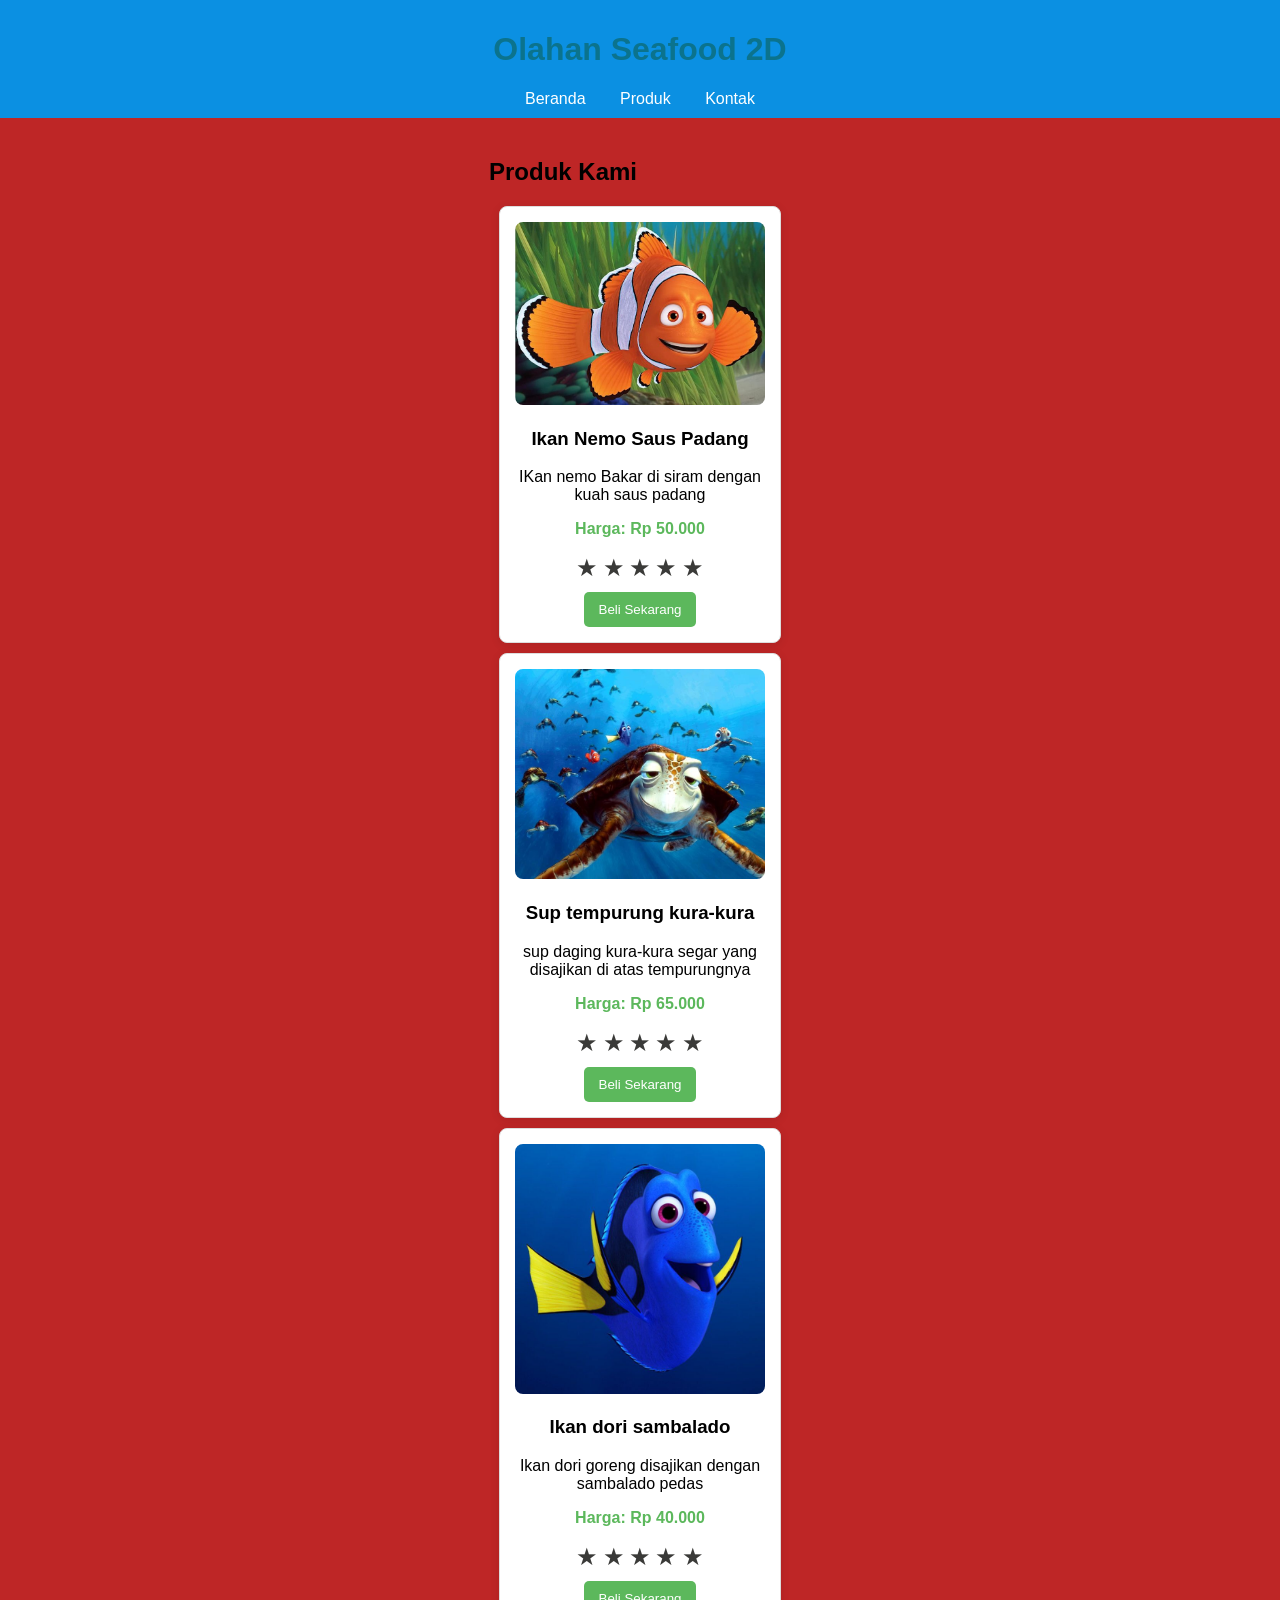
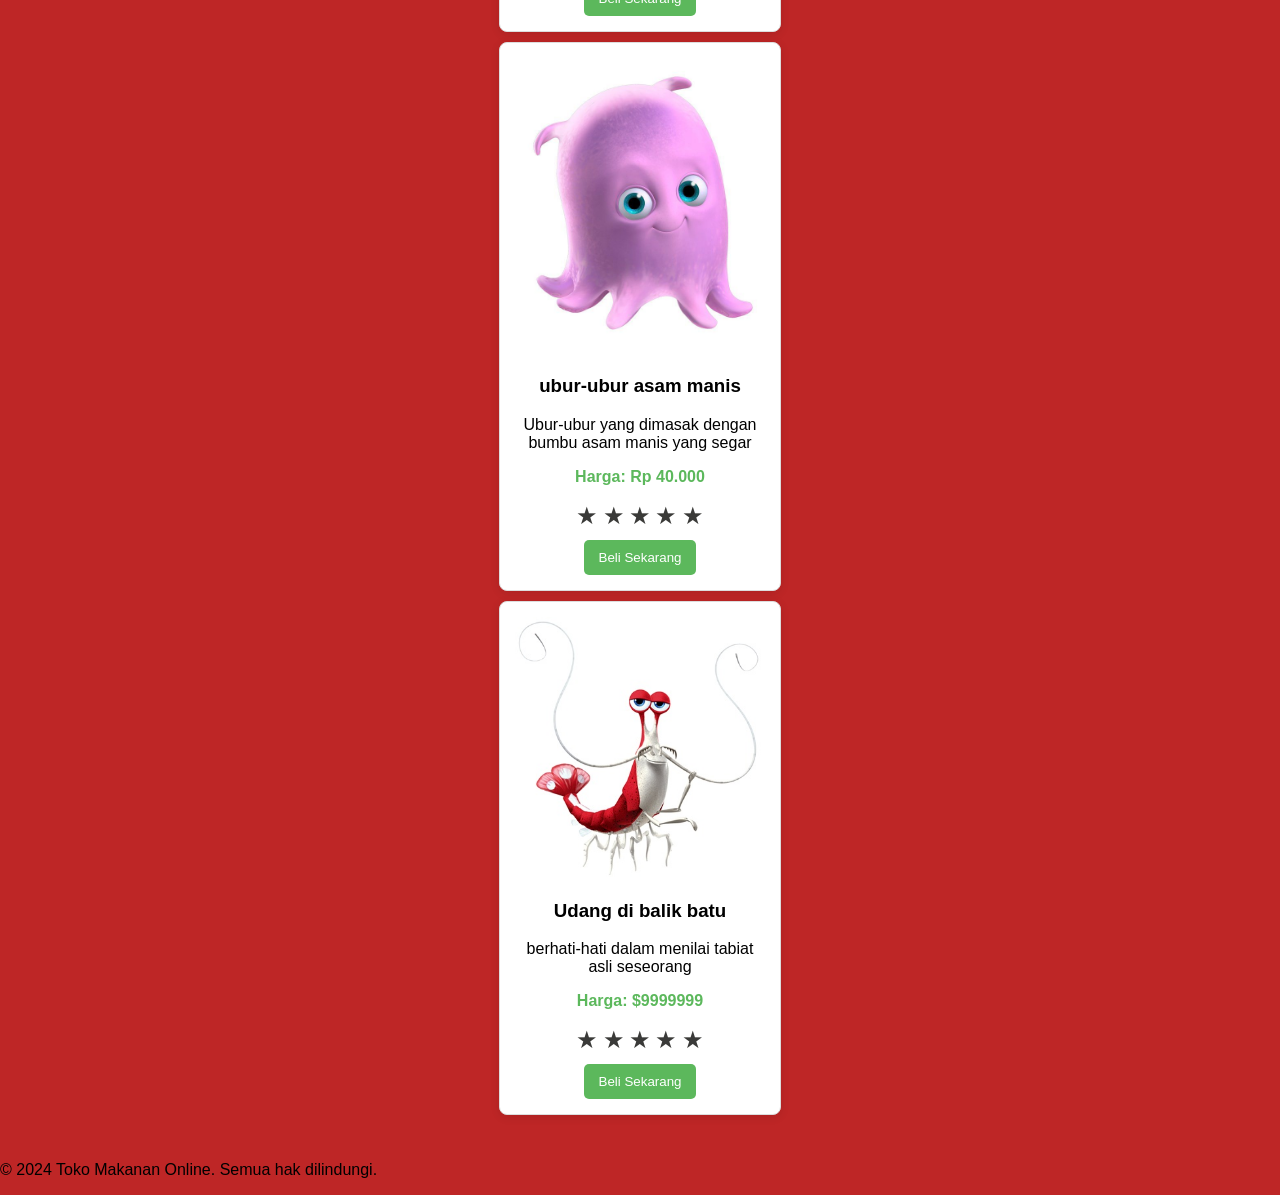
==== index.html @ 064367fb "Update index.html" ====
<!DOCTYPE html>
<html lang="id">
<head>
    <meta charset="UTF-8">
    <meta name="viewport" content="width=device-width, initial-scale=1.0">
    <title>Toko Makanan Online</title>
    <link rel="stylesheet" href="bisnismakanan.css">
</head>
<body>
    <header>
        <h1>Olahan Seafood 2D</h1>
        <nav>
            <a href="#home">Beranda</a>
            <a href="#produk">Produk</a>
            <a href="#kontak">Kontak</a>
        </nav>
    </header>
    <main>
        <section id="produk">
            <h2>Produk Kami</h2>
            <div class="produk-item">
                <img src="Finding Nemo (2003).jpg" alt="Makanan 1">
                <h3>Ikan Nemo Saus Padang</h3>
                <p>IKan nemo Bakar di siram dengan kuah saus padang</p>
                <p class="harga">Harga: Rp 50.000</p>
                <div class="rating" data-rating="0">
                    <span class="star" data-value="1">&#9733;</span>
                    <span class="star" data-value="2">&#9733;</span>
                    <span class="star" data-value="3">&#9733;</span>
                    <span class="star" data-value="4">&#9733;</span>
                    <span class="star" data-value="5">&#9733;</span>
                </div>
                <button class="beli-button">Beli Sekarang</button>
            </div>
            <div class="produk-item">
                <img src="I may have mentioned how much I love Sea Turtles….jpg" alt="Makanan 2">
                <h3>Sup tempurung kura-kura</h3>
                <p>sup daging kura-kura segar yang disajikan di atas tempurungnya</p>
                <p class="harga">Harga: Rp 65.000</p>
                <div class="rating" data-rating="0">
                    <span class="star" data-value="1">&#9733;</span>
                    <span class="star" data-value="2">&#9733;</span>
                    <span class="star" data-value="3">&#9733;</span>
                    <span class="star" data-value="4">&#9733;</span>
                    <span class="star" data-value="5">&#9733;</span>
                </div>
                <button class="beli-button">Beli Sekarang</button>
            </div>
            <div class="produk-item">
                <img src="News_ The Latest Updates on Celebrities, Beauty and Fashion.jpg" alt="Makanan 2">
                <h3>Ikan dori sambalado</h3>
                <p>Ikan dori goreng disajikan dengan sambalado pedas</p>
                <p class="harga">Harga: Rp 40.000</p>
                <div class="rating" data-rating="0">
                    <span class="star" data-value="1">&#9733;</span>
                    <span class="star" data-value="2">&#9733;</span>
                    <span class="star" data-value="3">&#9733;</span>
                    <span class="star" data-value="4">&#9733;</span>
                    <span class="star" data-value="5">&#9733;</span>
                </div>
                <button class="beli-button">Beli Sekarang</button>
            </div>
            <div class="produk-item">
                <img src="Disney _ Official Merchandise at Zazzle.jpg" alt="Makanan 2">
                <h3>ubur-ubur asam manis</h3>
                <p>Ubur-ubur yang dimasak dengan bumbu asam manis yang segar</p>
                <p class="harga">Harga: Rp 40.000</p>
                <div class="rating" data-rating="0">
                    <span class="star" data-value="1">&#9733;</span>
                    <span class="star" data-value="2">&#9733;</span>
                    <span class="star" data-value="3">&#9733;</span>
                    <span class="star" data-value="4">&#9733;</span>
                    <span class="star" data-value="5">&#9733;</span>
                </div>
                <button class="beli-button">Beli Sekarang</button>
            </div>
            <div class="produk-item">
                <img src="_JACQUES ~ Finding Nemo, 2003.jpg" alt="Makanan 2">
                <h3>Udang di balik batu</h3>
                <p>berhati-hati dalam menilai tabiat asli seseorang</p>
                <p class="harga">Harga: $9999999</p>
                <div class="rating" data-rating="0">
                    <span class="star" data-value="1">&#9733;</span>
                    <span class="star" data-value="2">&#9733;</span>
                    <span class="star" data-value="3">&#9733;</span>
                    <span class="star" data-value="4">&#9733;</span>
                    <span class="star" data-value="5">&#9733;</span>
                </div>
                <button class="beli-button">Beli Sekarang</button>
            </div>
        </section>
    </main>
    <footer>
        <p>&copy; 2024 Toko Makanan Online. Semua hak dilindungi.</p>
    </footer>
    <script src="bisnismakanan.js"></script>
</body>
</html>
---- bisnismakanan.css ----
body {
    font-family: Arial, sans-serif;
    margin: 0;
    padding: 0;
    background: #be2626;
}

header {
    background: #0b90e2;
    color: #0b738d;
    padding: 10px 0;
    text-align: center;
}

nav a {
    color: #ffffff;
    margin: 0 15px;
    text-decoration: none;
}

main {
    padding: 20px;
    display: flex;
    flex-wrap: wrap;
    justify-content: center;
}

.produk-item {
    background: #ffffff;
    border: 1px solid #dddddd;
    border-radius: 8px;
    margin: 10px;
    padding: 15px;
    text-align: center;
    width: 250px;
    box-shadow: 0 2px 10px rgba(0, 0, 0, 0.1);
    transition: transform 0.2s, box-shadow 0.2s;
}
.rating {
    margin: 10px 0;
    cursor: pointer;
}

.star {
    font-size: 24px;
    color: #3a3a38; /* Warna bintang tidak terpilih */
}

.star.selected {
    color: #efa021; /* Warna bintang terpilih */
}
.produk-item:hover {
    transform: translateY(-5px);
    box-shadow: 0 4px 20px rgba(0, 0, 0, 0.2);
}

.produk-item img {
    max-width: 100%;
    border-radius: 8px;
}

.harga {
    font-weight: bold;
    color: #5cb85c;
}

.rating {
    margin: 10px 0;
}

.beli-button {
    background-color: #5cb85c;
    color: white;
    border: none;
    padding: 10px 15px;
    cursor: pointer;
    border-radius: 5px;
    transition: background-color 0.3s;
}

.beli-button:hover {
    background-color: #4cae4c;
}
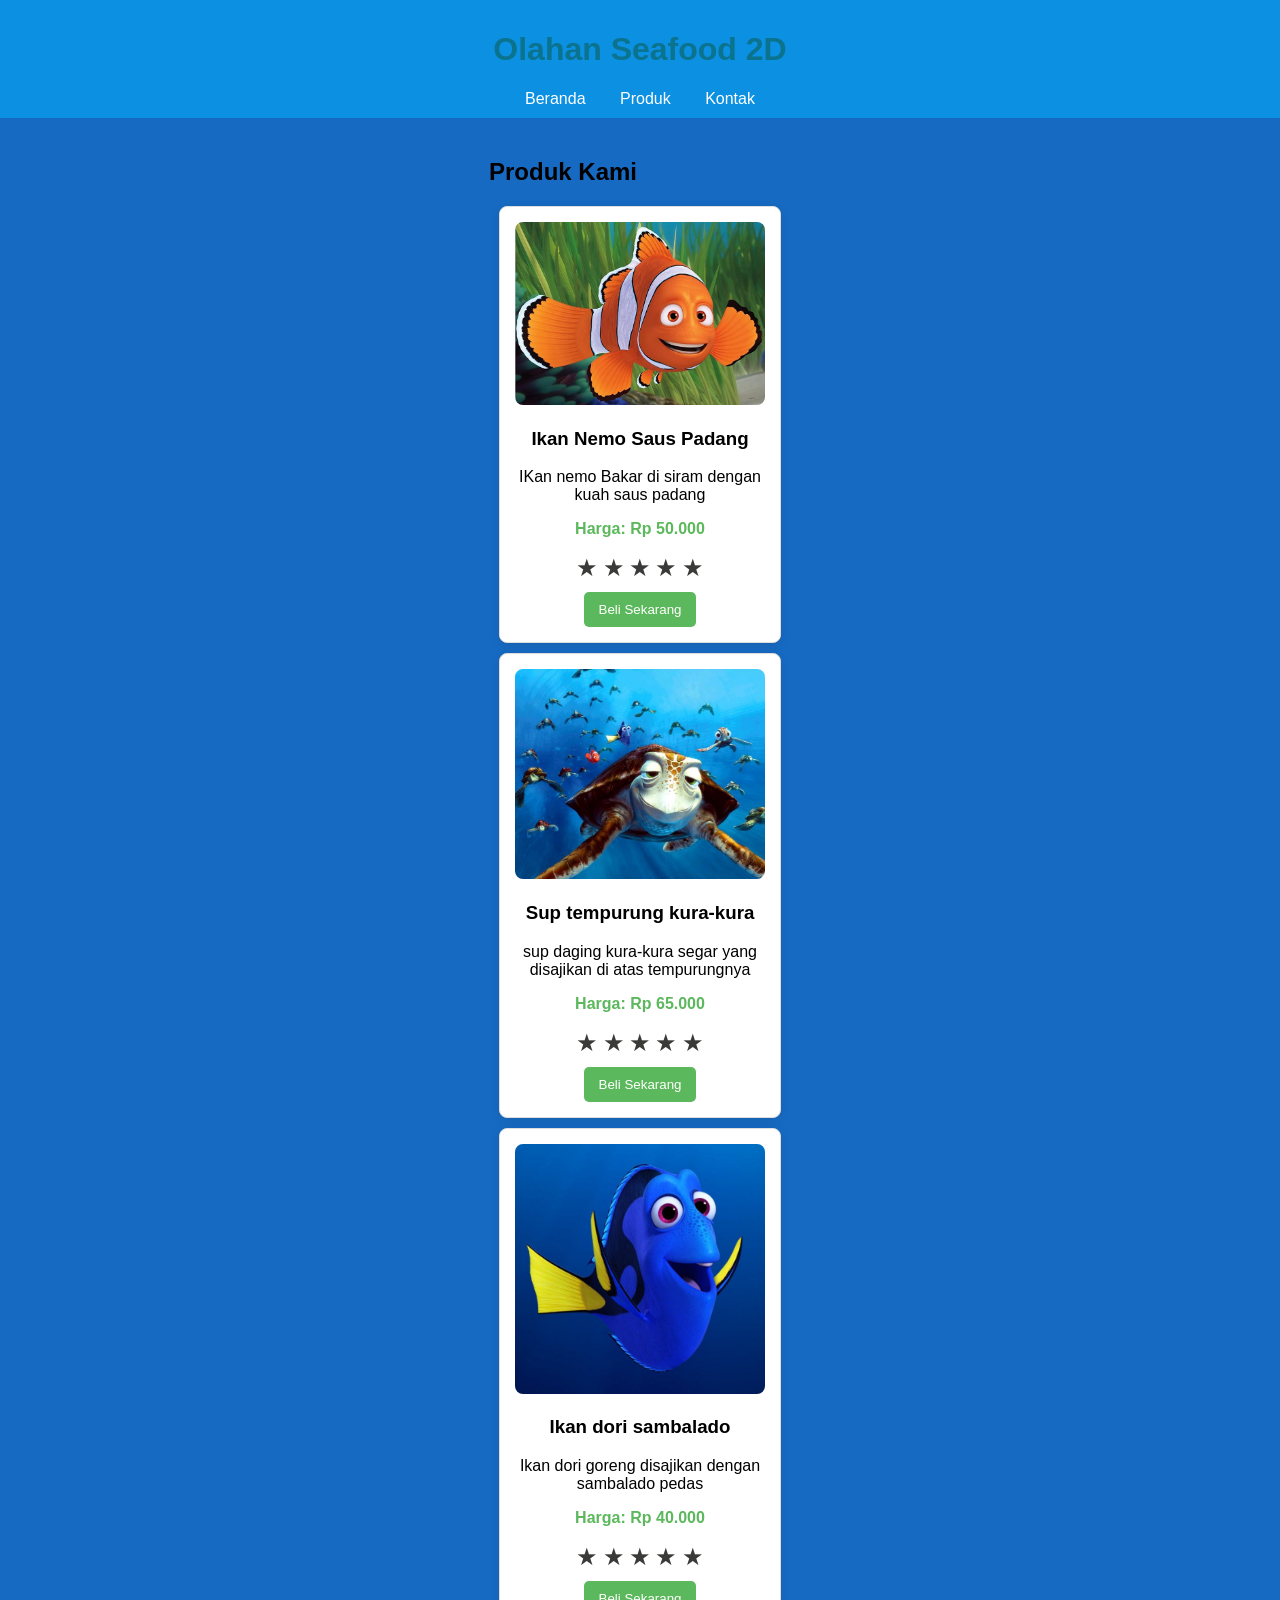
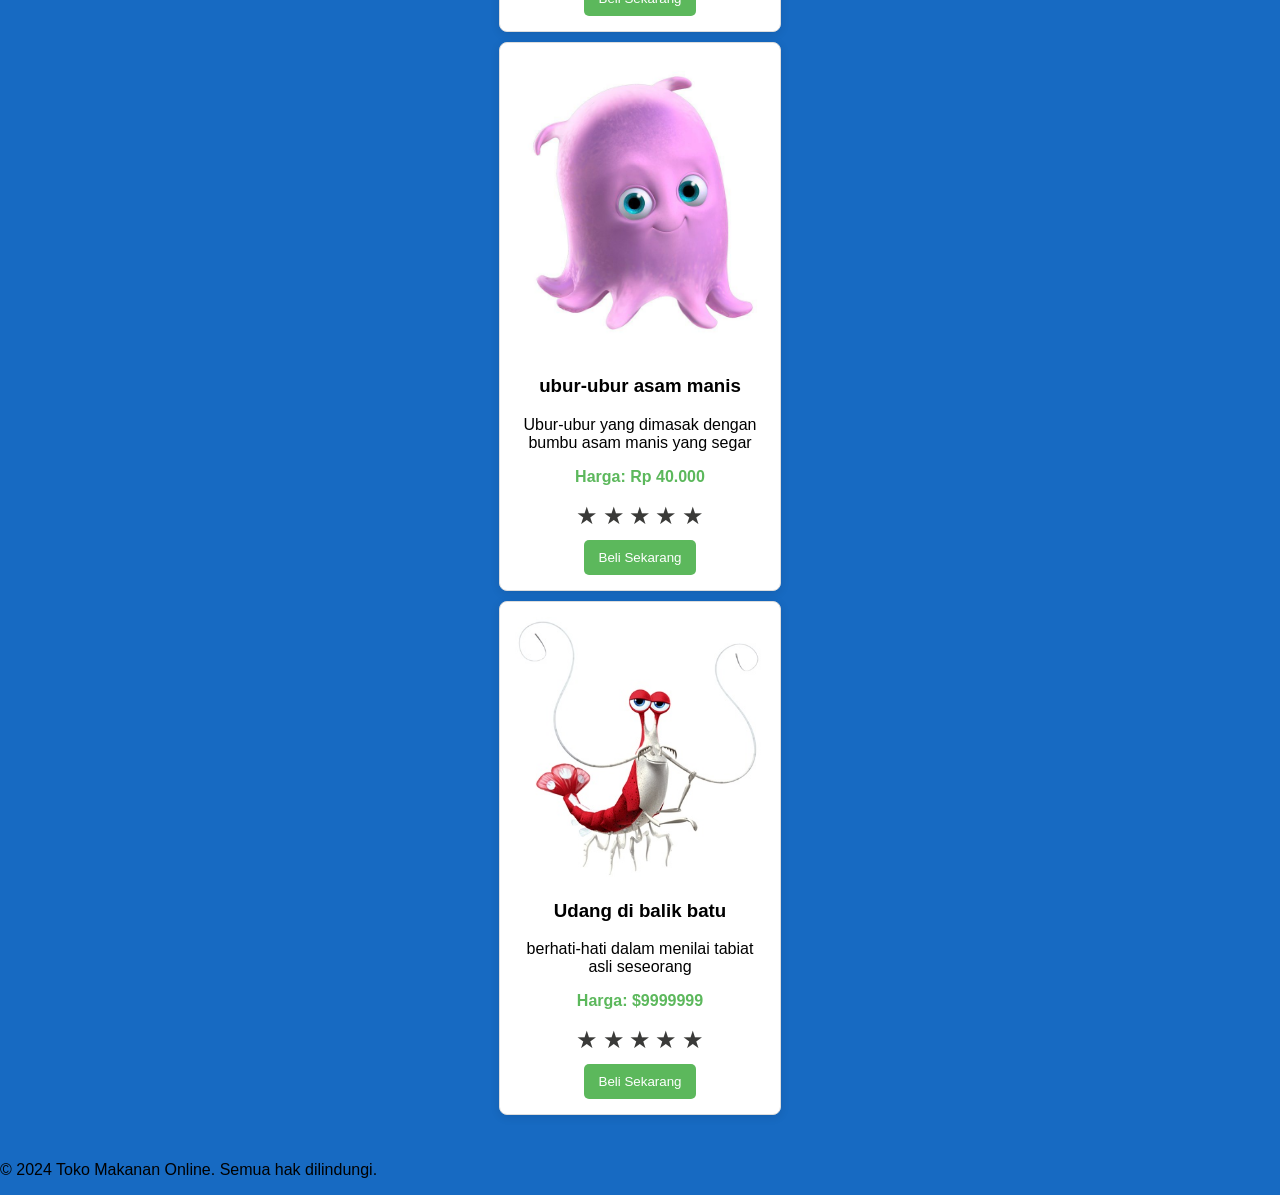
==== commit bccb42ae: "Update index.html" ====
--- a/index.html
+++ b/index.html
@@ -75,7 +75,7 @@
                 <button class="beli-button">Beli Sekarang</button>
             </div>
             <div class="produk-item">
-                <img src="_JACQUES ~ Finding Nemo, 2003.jpg" alt="Makanan 2">
+                <img src="UDANG.jpg" alt="Makanan 2">
                 <h3>Udang di balik batu</h3>
                 <p>berhati-hati dalam menilai tabiat asli seseorang</p>
                 <p class="harga">Harga: $9999999</p>
--- a/bisnismakanan.css
+++ b/bisnismakanan.css
@@ -2,7 +2,7 @@
     font-family: Arial, sans-serif;
     margin: 0;
     padding: 0;
-    background: #be2626;
+    background: #176ac2;
 }
 
 header {
@@ -80,4 +80,4 @@
 
 .beli-button:hover {
     background-color: #4cae4c;
-}+}
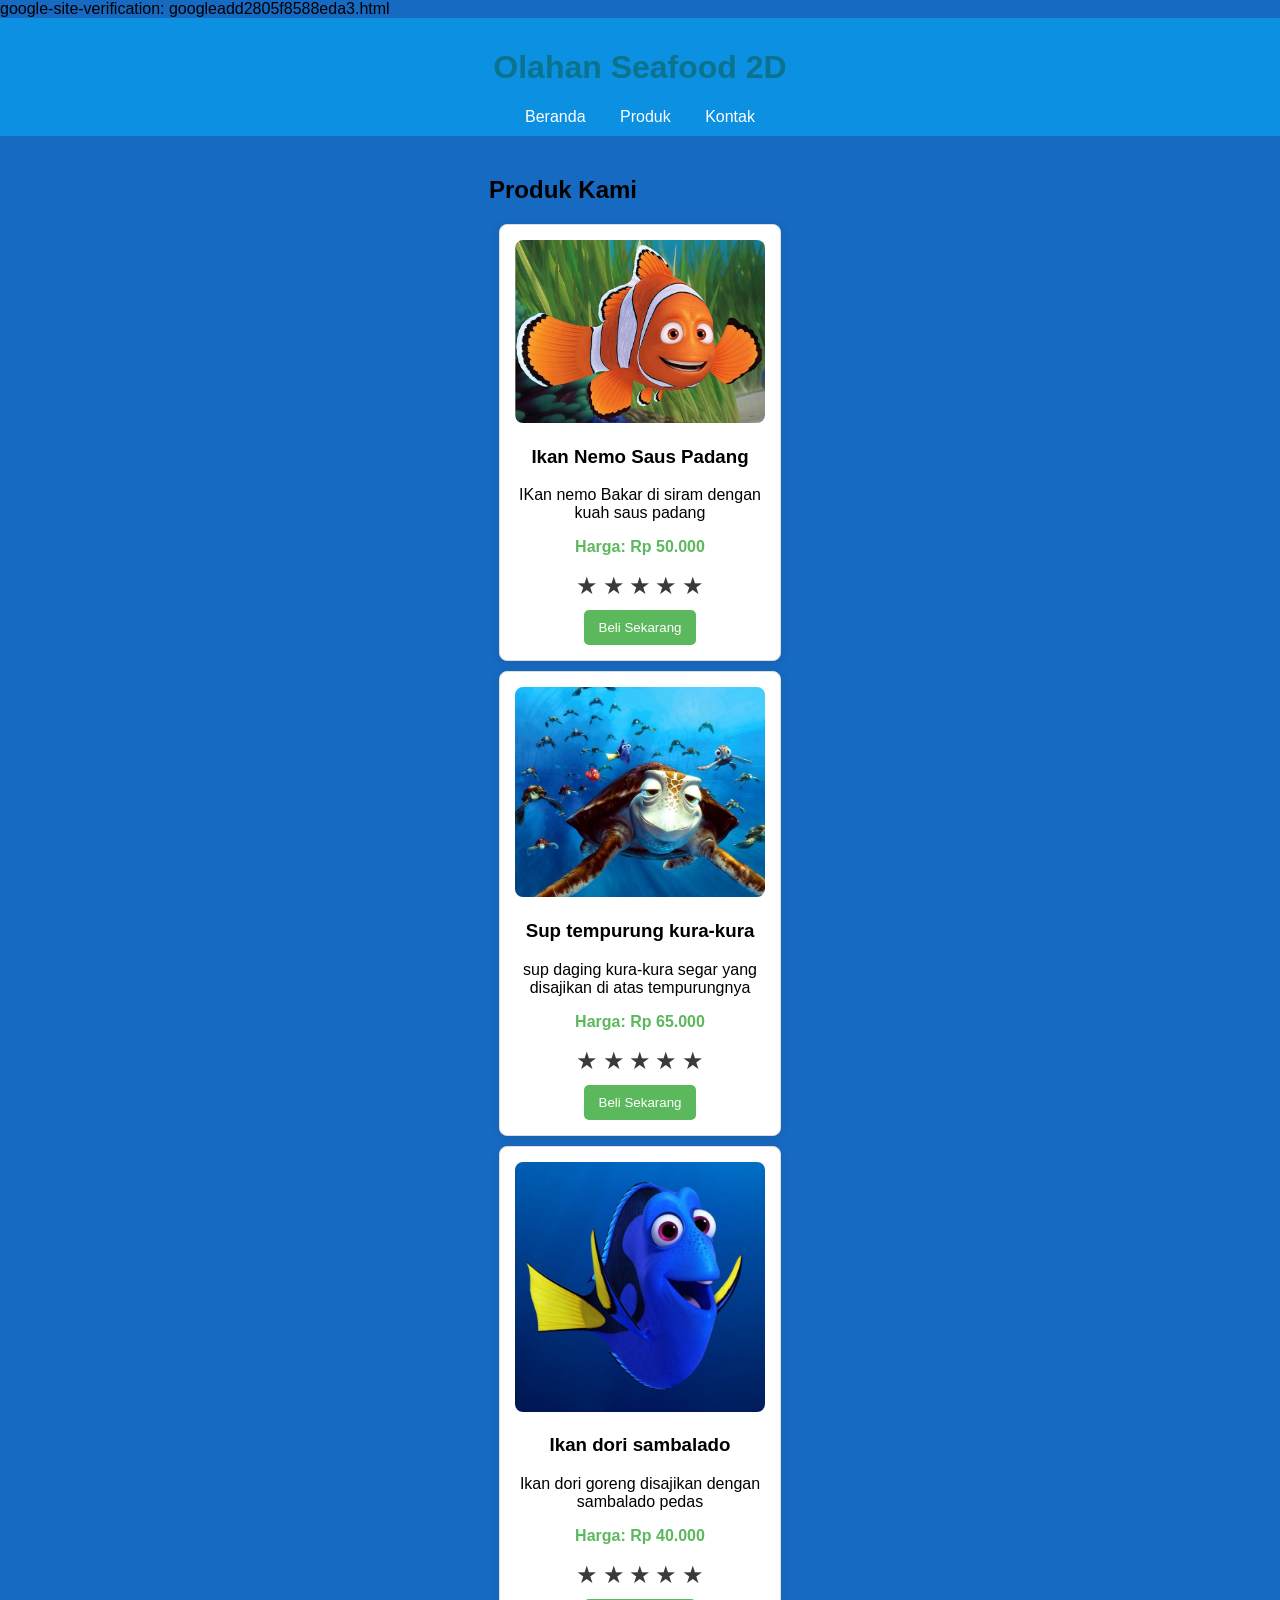
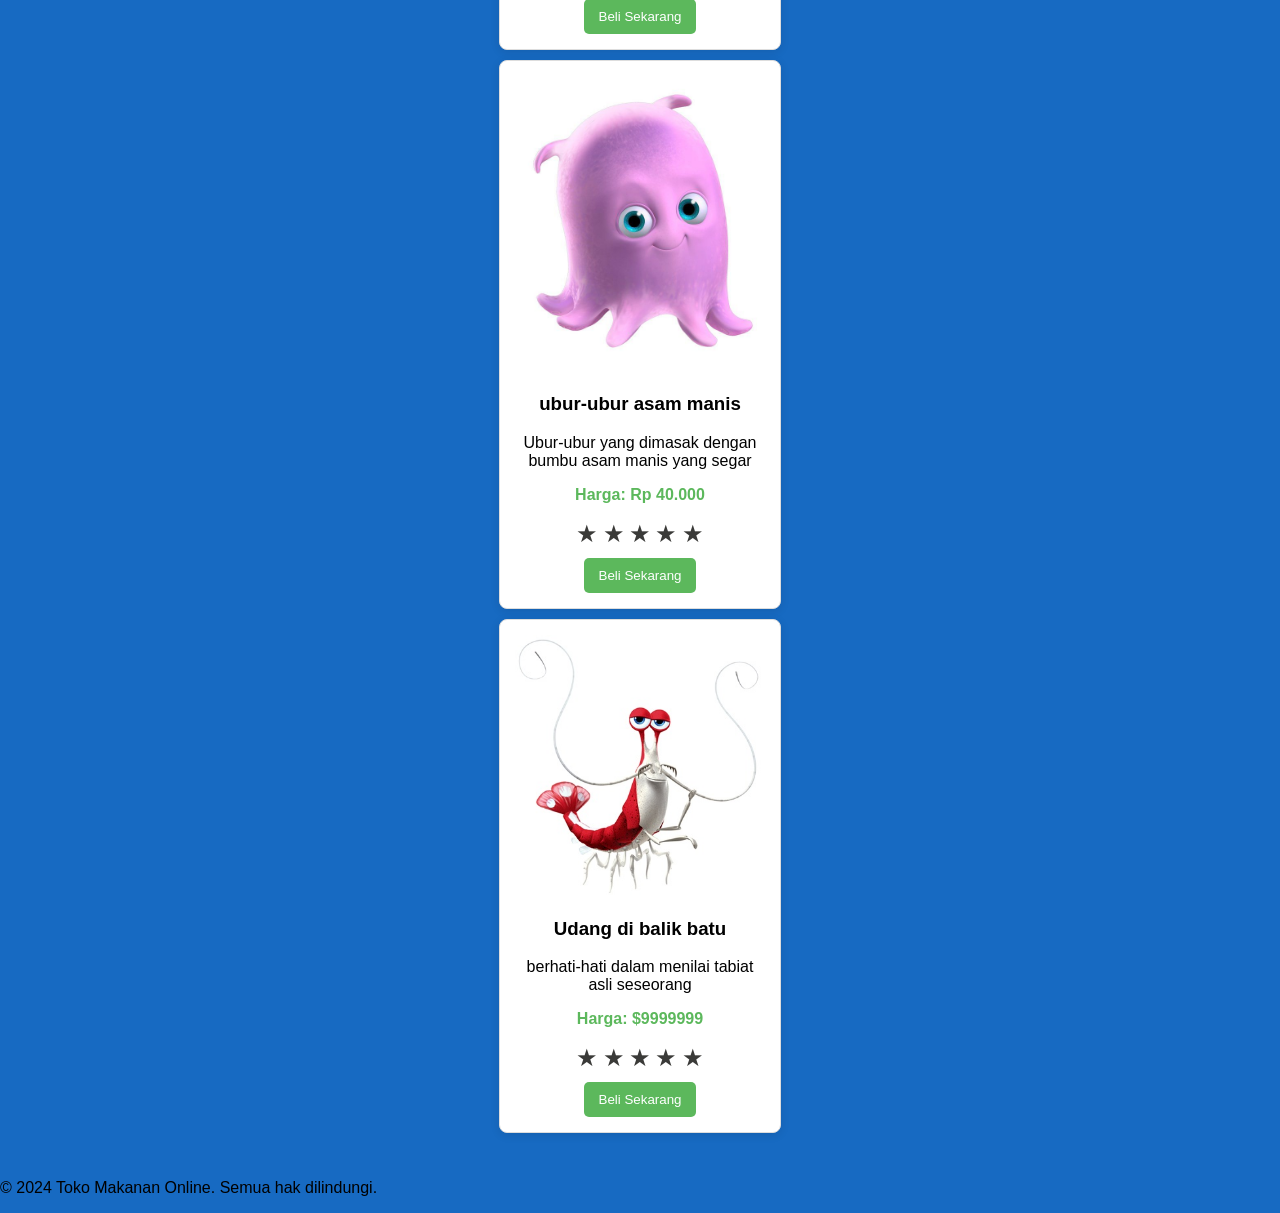
==== commit eca95fb4: "Update index.html" ====
--- a/index.html
+++ b/index.html
@@ -1,6 +1,8 @@
 <!DOCTYPE html>
 <html lang="id">
 <head>
+    google-site-verification: googleadd2805f8588eda3.html
+    <meta name="google-site-verification" content="X5cdlm6unHXRUDlhTnOJjYcAhpQ2EbpPe0FSXNK71VI" />
     <meta charset="UTF-8">
     <meta name="viewport" content="width=device-width, initial-scale=1.0">
     <title>Toko Makanan Online</title>
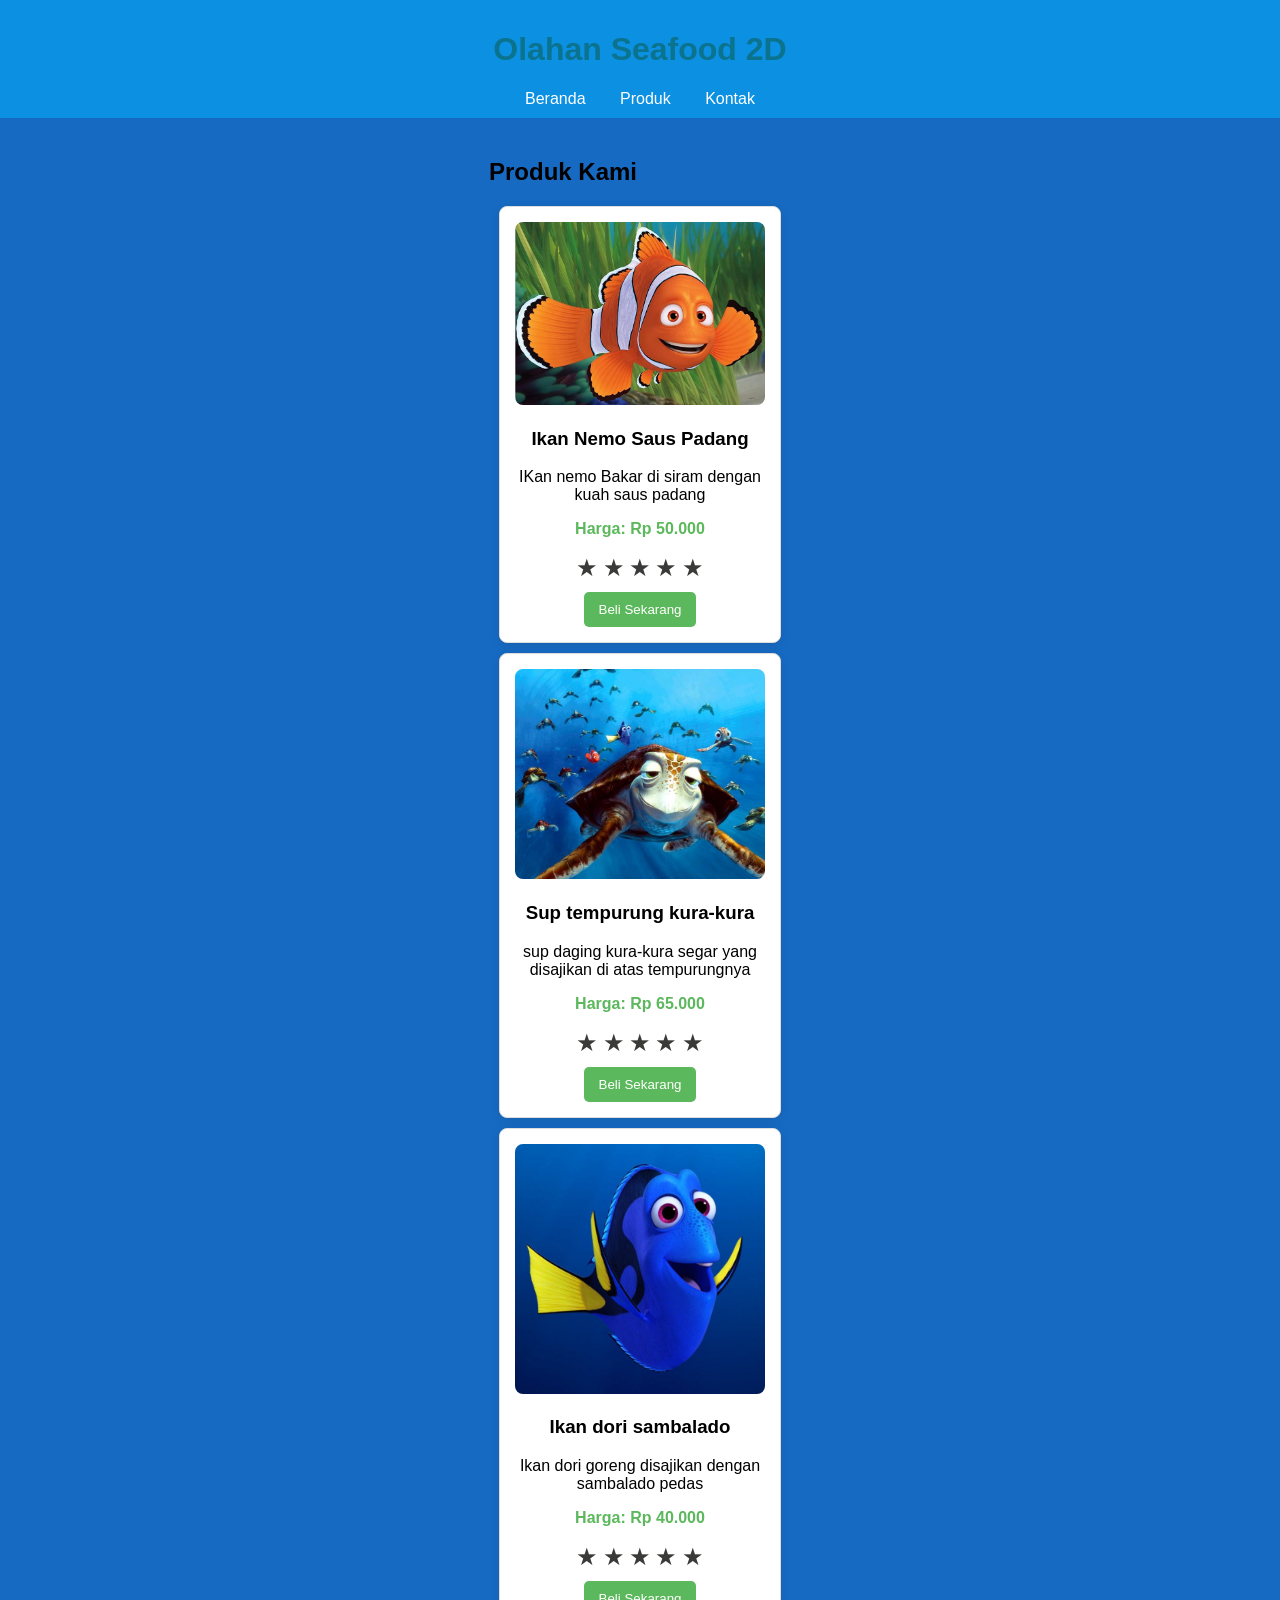
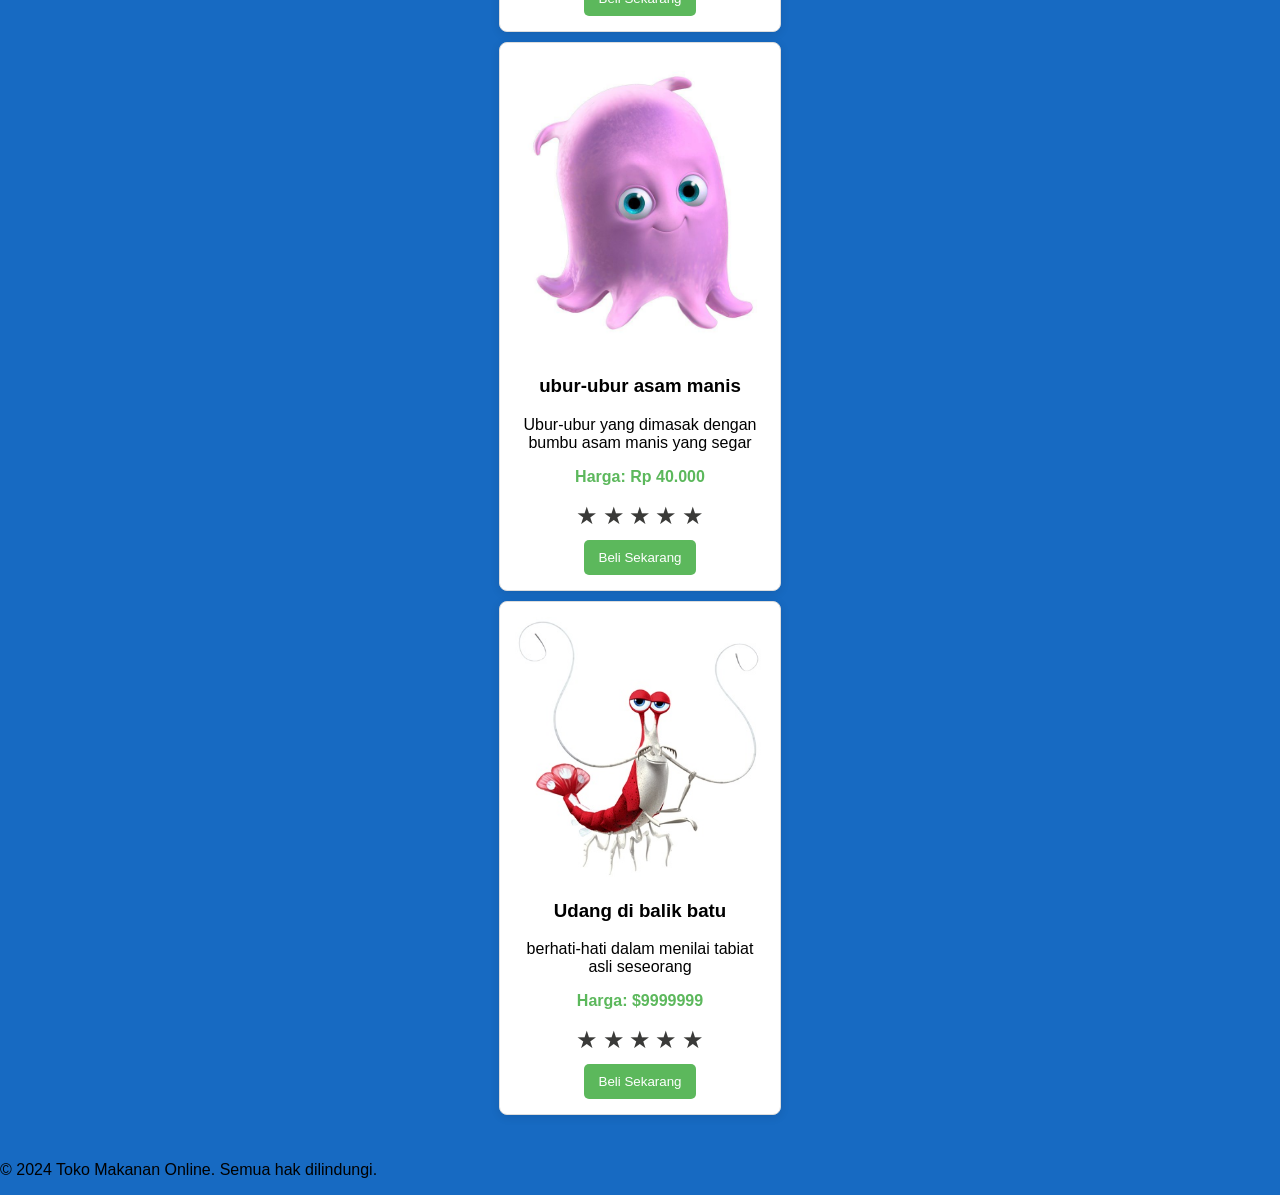
==== commit 41ad2b73: "Update index.html" ====
--- a/index.html
+++ b/index.html
@@ -1,7 +1,6 @@
 <!DOCTYPE html>
 <html lang="id">
 <head>
-    google-site-verification: googleadd2805f8588eda3.html
     <meta name="google-site-verification" content="X5cdlm6unHXRUDlhTnOJjYcAhpQ2EbpPe0FSXNK71VI" />
     <meta charset="UTF-8">
     <meta name="viewport" content="width=device-width, initial-scale=1.0">
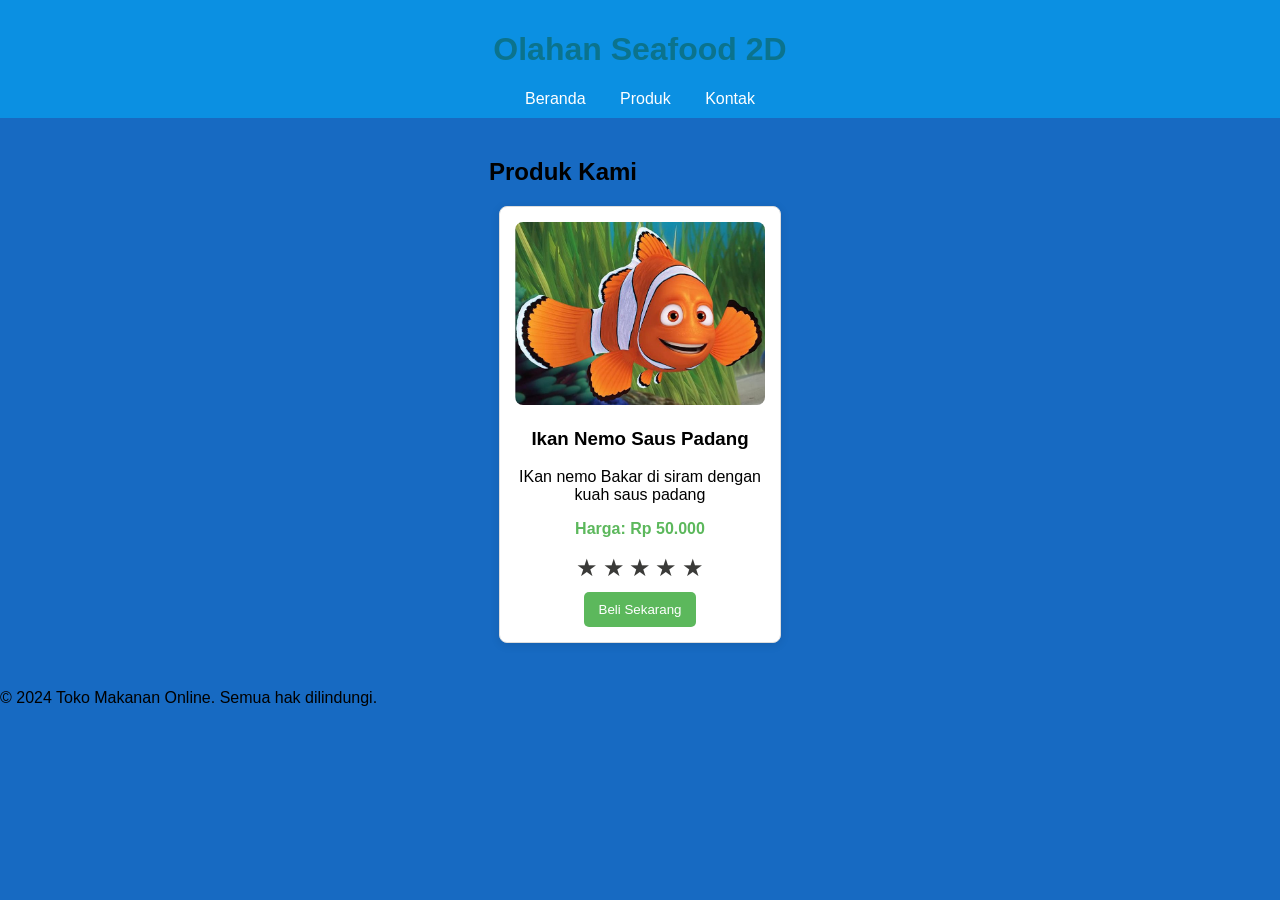
==== commit 7098f90a: "Update index.html" ====
--- a/index.html
+++ b/index.html
@@ -6,6 +6,94 @@
     <meta name="viewport" content="width=device-width, initial-scale=1.0">
     <title>Toko Makanan Online</title>
     <link rel="stylesheet" href="bisnismakanan.css">
+    <script type="application/ld+json">
+    {
+        "@context": "https://schema.org",
+        "@type": "Store",
+        "name": "Toko Makanan Online - Olahan Seafood 2D",
+        "description": "Temukan berbagai menu olahan seafood yang lezat, seperti ikan, udang, dan lainnya.",
+        "url": "https://example.com",
+        "address": {
+            "@type": "PostalAddress",
+            "streetAddress": "Jalan Laut No. 123",
+            "addressLocality": "Jakarta",
+            "postalCode": "12345",
+            "addressCountry": "ID"
+        },
+        "sameAs": [
+            "https://www.facebook.com/toko-makanan-online",
+            "https://www.instagram.com/toko-makanan-online"
+        ],
+        "openingHours": "Mo-Su 09:00-21:00",
+        "contactPoint": {
+            "@type": "ContactPoint",
+            "telephone": "+62-812-3456-7890",
+            "contactType": "customer service"
+        },
+        "offers": [
+            {
+                "@type": "Offer",
+                "itemOffered": {
+                    "@type": "Product",
+                    "name": "Ikan Nemo Saus Padang",
+                    "image": "Finding Nemo (2003).jpg",
+                    "description": "Ikan nemo bakar disiram dengan kuah saus padang.",
+                    "price": "50000",
+                    "priceCurrency": "IDR",
+                    "availability": "https://schema.org/InStock"
+                }
+            },
+            {
+                "@type": "Offer",
+                "itemOffered": {
+                    "@type": "Product",
+                    "name": "Sup Tempurung Kura-Kura",
+                    "image": "I may have mentioned how much I love Sea Turtles….jpg",
+                    "description": "Sup daging kura-kura segar yang disajikan di atas tempurungnya.",
+                    "price": "65000",
+                    "priceCurrency": "IDR",
+                    "availability": "https://schema.org/InStock"
+                }
+            },
+            {
+                "@type": "Offer",
+                "itemOffered": {
+                    "@type": "Product",
+                    "name": "Ikan Dori Sambalado",
+                    "image": "News_ The Latest Updates on Celebrities, Beauty and Fashion.jpg",
+                    "description": "Ikan dori goreng disajikan dengan sambalado pedas.",
+                    "price": "40000",
+                    "priceCurrency": "IDR",
+                    "availability": "https://schema.org/InStock"
+                }
+            },
+            {
+                "@type": "Offer",
+                "itemOffered": {
+                    "@type": "Product",
+                    "name": "Ubur-Ubur Asam Manis",
+                    "image": "Disney _ Official Merchandise at Zazzle.jpg",
+                    "description": "Ubur-ubur yang dimasak dengan bumbu asam manis yang segar.",
+                    "price": "40000",
+                    "priceCurrency": "IDR",
+                    "availability": "https://schema.org/InStock"
+                }
+            },
+            {
+                "@type": "Offer",
+                "itemOffered": {
+                    "@type": "Product",
+                    "name": "Udang di Balik Batu",
+                    "image": "UDANG.jpg",
+                    "description": "Berhati-hati dalam menilai tabiat asli seseorang.",
+                    "price": "9999999",
+                    "priceCurrency": "USD",
+                    "availability": "https://schema.org/InStock"
+                }
+            }
+        ]
+    }
+    </script>
 </head>
 <body>
     <header>
@@ -33,62 +121,7 @@
                 </div>
                 <button class="beli-button">Beli Sekarang</button>
             </div>
-            <div class="produk-item">
-                <img src="I may have mentioned how much I love Sea Turtles….jpg" alt="Makanan 2">
-                <h3>Sup tempurung kura-kura</h3>
-                <p>sup daging kura-kura segar yang disajikan di atas tempurungnya</p>
-                <p class="harga">Harga: Rp 65.000</p>
-                <div class="rating" data-rating="0">
-                    <span class="star" data-value="1">&#9733;</span>
-                    <span class="star" data-value="2">&#9733;</span>
-                    <span class="star" data-value="3">&#9733;</span>
-                    <span class="star" data-value="4">&#9733;</span>
-                    <span class="star" data-value="5">&#9733;</span>
-                </div>
-                <button class="beli-button">Beli Sekarang</button>
-            </div>
-            <div class="produk-item">
-                <img src="News_ The Latest Updates on Celebrities, Beauty and Fashion.jpg" alt="Makanan 2">
-                <h3>Ikan dori sambalado</h3>
-                <p>Ikan dori goreng disajikan dengan sambalado pedas</p>
-                <p class="harga">Harga: Rp 40.000</p>
-                <div class="rating" data-rating="0">
-                    <span class="star" data-value="1">&#9733;</span>
-                    <span class="star" data-value="2">&#9733;</span>
-                    <span class="star" data-value="3">&#9733;</span>
-                    <span class="star" data-value="4">&#9733;</span>
-                    <span class="star" data-value="5">&#9733;</span>
-                </div>
-                <button class="beli-button">Beli Sekarang</button>
-            </div>
-            <div class="produk-item">
-                <img src="Disney _ Official Merchandise at Zazzle.jpg" alt="Makanan 2">
-                <h3>ubur-ubur asam manis</h3>
-                <p>Ubur-ubur yang dimasak dengan bumbu asam manis yang segar</p>
-                <p class="harga">Harga: Rp 40.000</p>
-                <div class="rating" data-rating="0">
-                    <span class="star" data-value="1">&#9733;</span>
-                    <span class="star" data-value="2">&#9733;</span>
-                    <span class="star" data-value="3">&#9733;</span>
-                    <span class="star" data-value="4">&#9733;</span>
-                    <span class="star" data-value="5">&#9733;</span>
-                </div>
-                <button class="beli-button">Beli Sekarang</button>
-            </div>
-            <div class="produk-item">
-                <img src="UDANG.jpg" alt="Makanan 2">
-                <h3>Udang di balik batu</h3>
-                <p>berhati-hati dalam menilai tabiat asli seseorang</p>
-                <p class="harga">Harga: $9999999</p>
-                <div class="rating" data-rating="0">
-                    <span class="star" data-value="1">&#9733;</span>
-                    <span class="star" data-value="2">&#9733;</span>
-                    <span class="star" data-value="3">&#9733;</span>
-                    <span class="star" data-value="4">&#9733;</span>
-                    <span class="star" data-value="5">&#9733;</span>
-                </div>
-                <button class="beli-button">Beli Sekarang</button>
-            </div>
+            <!-- Other products remain unchanged -->
         </section>
     </main>
     <footer>
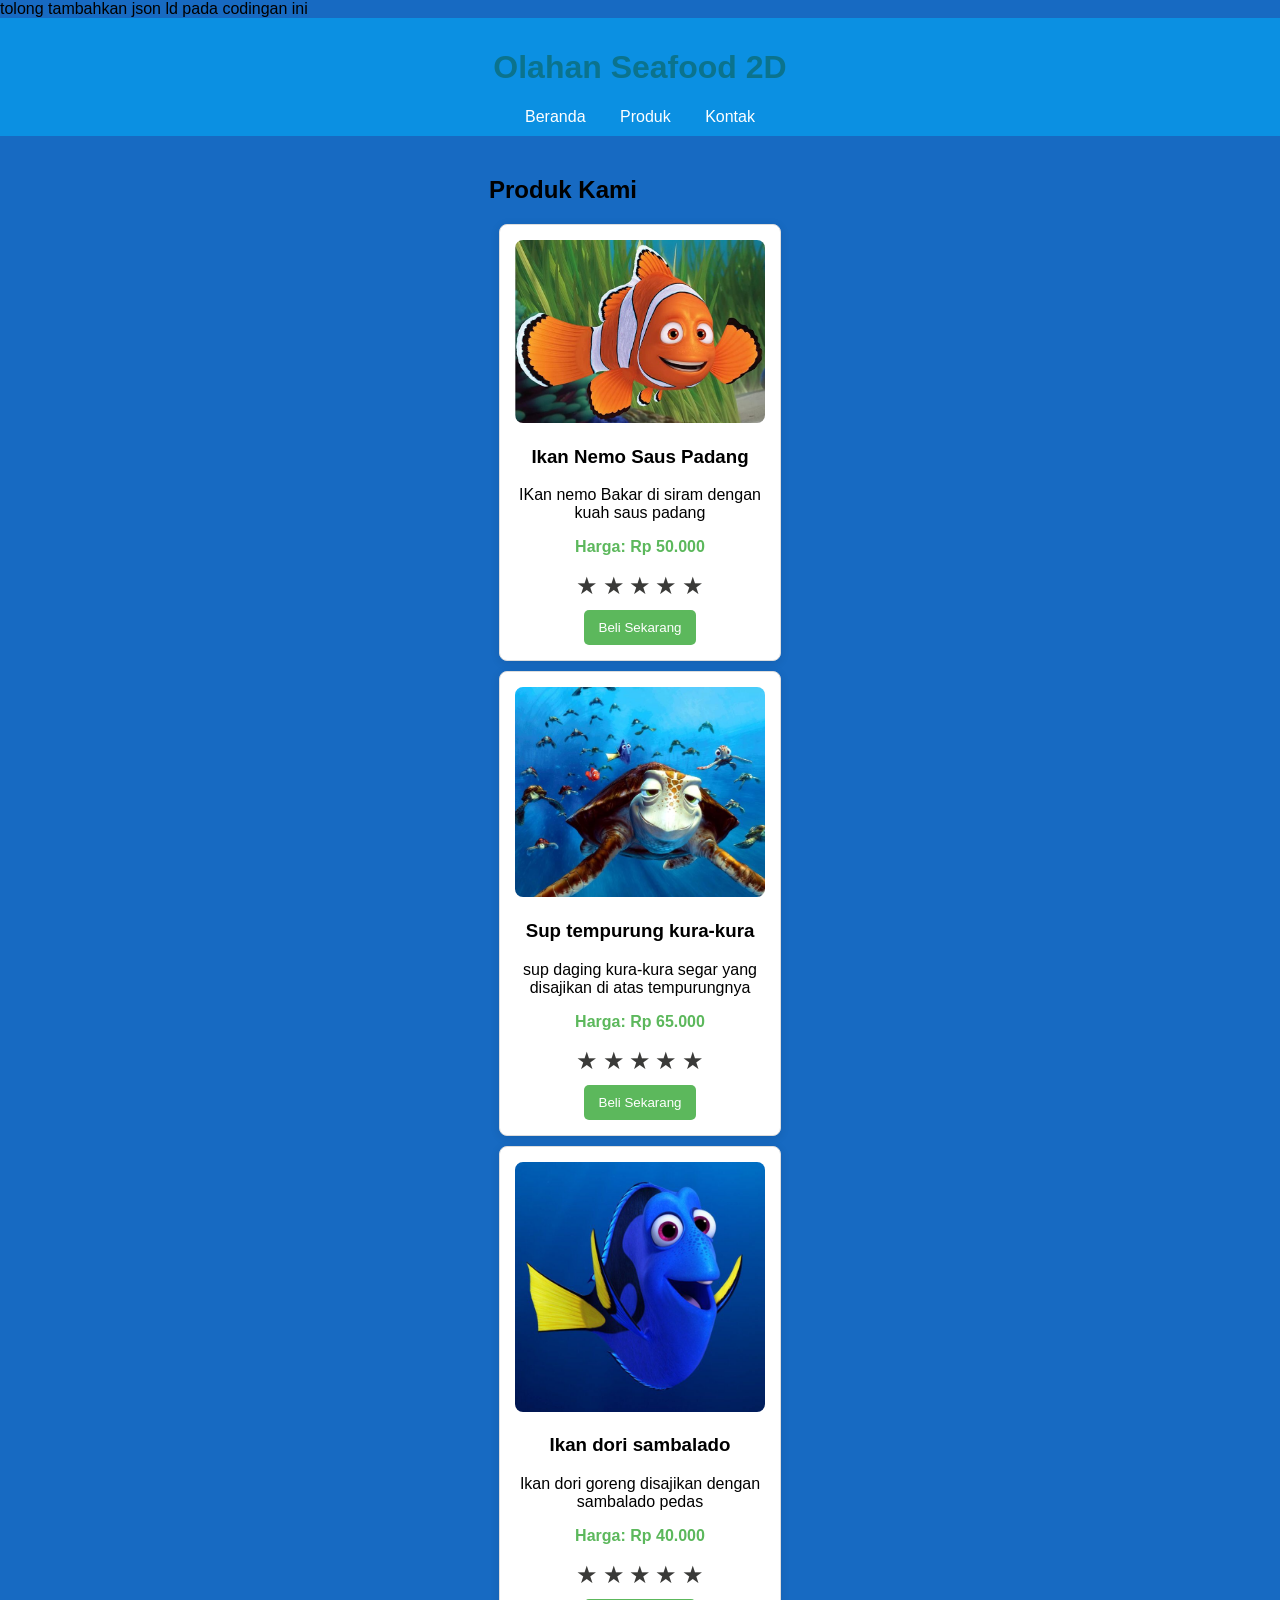
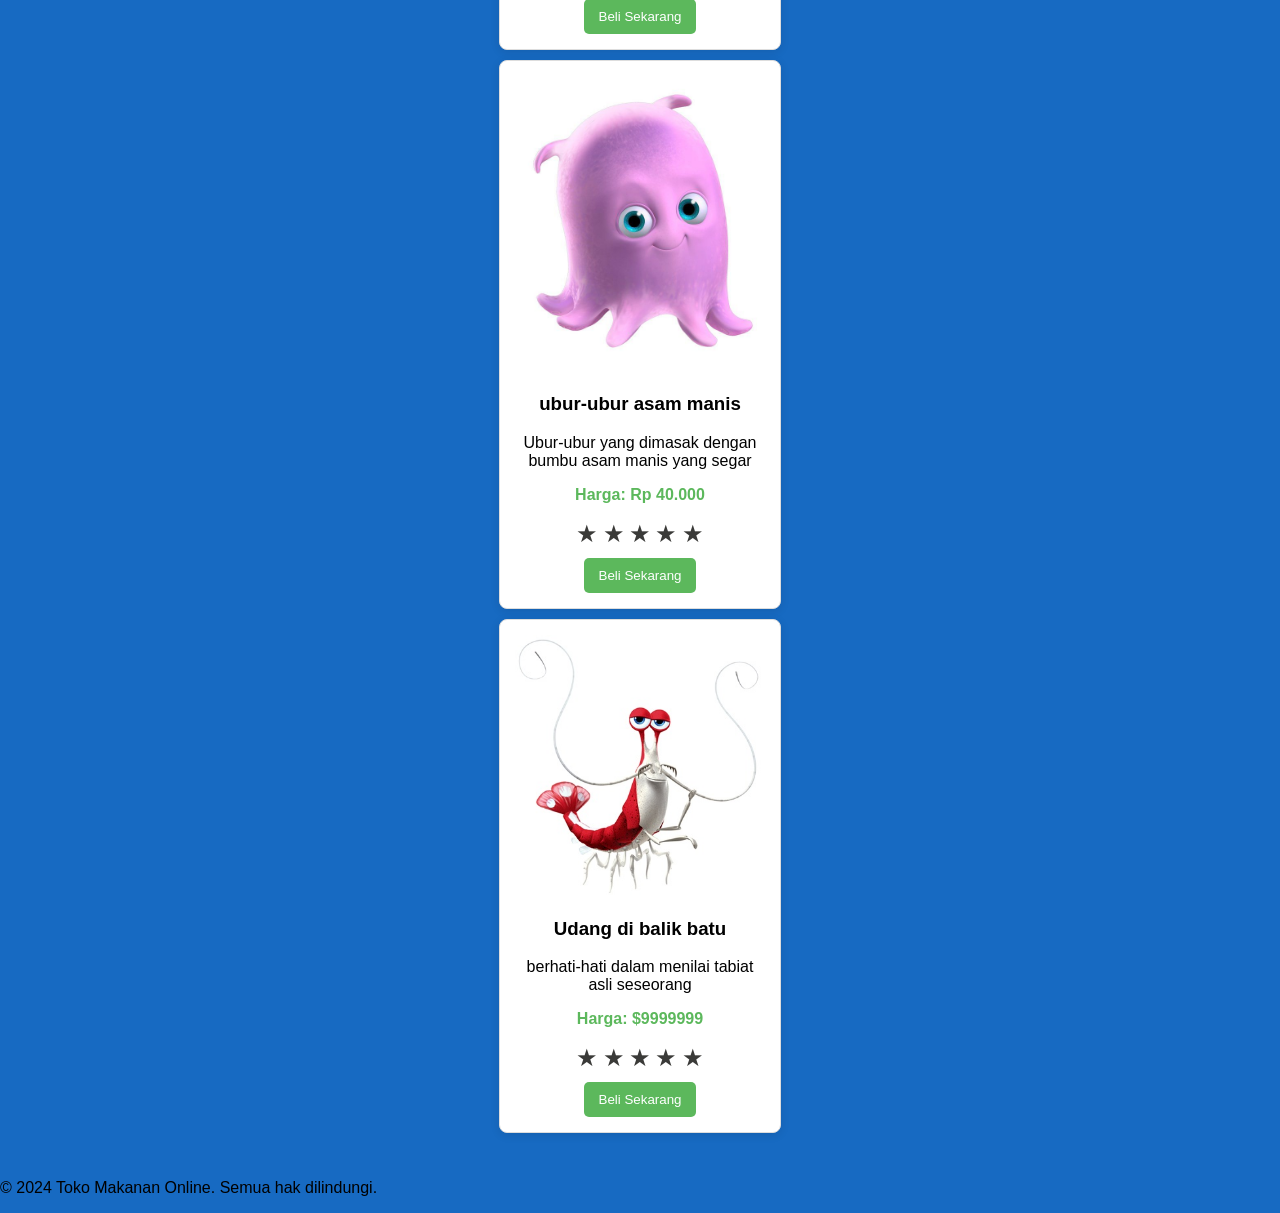
==== commit 04ff954b: "Update index.html" ====
--- a/index.html
+++ b/index.html
@@ -2,98 +2,10 @@
 <html lang="id">
 <head>
     <meta name="google-site-verification" content="X5cdlm6unHXRUDlhTnOJjYcAhpQ2EbpPe0FSXNK71VI" />
-    <meta charset="UTF-8">
+    <meta charset="UTF-8"> tolong tambahkan json ld pada codingan ini 
     <meta name="viewport" content="width=device-width, initial-scale=1.0">
     <title>Toko Makanan Online</title>
     <link rel="stylesheet" href="bisnismakanan.css">
-    <script type="application/ld+json">
-    {
-        "@context": "https://schema.org",
-        "@type": "Store",
-        "name": "Toko Makanan Online - Olahan Seafood 2D",
-        "description": "Temukan berbagai menu olahan seafood yang lezat, seperti ikan, udang, dan lainnya.",
-        "url": "https://example.com",
-        "address": {
-            "@type": "PostalAddress",
-            "streetAddress": "Jalan Laut No. 123",
-            "addressLocality": "Jakarta",
-            "postalCode": "12345",
-            "addressCountry": "ID"
-        },
-        "sameAs": [
-            "https://www.facebook.com/toko-makanan-online",
-            "https://www.instagram.com/toko-makanan-online"
-        ],
-        "openingHours": "Mo-Su 09:00-21:00",
-        "contactPoint": {
-            "@type": "ContactPoint",
-            "telephone": "+62-812-3456-7890",
-            "contactType": "customer service"
-        },
-        "offers": [
-            {
-                "@type": "Offer",
-                "itemOffered": {
-                    "@type": "Product",
-                    "name": "Ikan Nemo Saus Padang",
-                    "image": "Finding Nemo (2003).jpg",
-                    "description": "Ikan nemo bakar disiram dengan kuah saus padang.",
-                    "price": "50000",
-                    "priceCurrency": "IDR",
-                    "availability": "https://schema.org/InStock"
-                }
-            },
-            {
-                "@type": "Offer",
-                "itemOffered": {
-                    "@type": "Product",
-                    "name": "Sup Tempurung Kura-Kura",
-                    "image": "I may have mentioned how much I love Sea Turtles….jpg",
-                    "description": "Sup daging kura-kura segar yang disajikan di atas tempurungnya.",
-                    "price": "65000",
-                    "priceCurrency": "IDR",
-                    "availability": "https://schema.org/InStock"
-                }
-            },
-            {
-                "@type": "Offer",
-                "itemOffered": {
-                    "@type": "Product",
-                    "name": "Ikan Dori Sambalado",
-                    "image": "News_ The Latest Updates on Celebrities, Beauty and Fashion.jpg",
-                    "description": "Ikan dori goreng disajikan dengan sambalado pedas.",
-                    "price": "40000",
-                    "priceCurrency": "IDR",
-                    "availability": "https://schema.org/InStock"
-                }
-            },
-            {
-                "@type": "Offer",
-                "itemOffered": {
-                    "@type": "Product",
-                    "name": "Ubur-Ubur Asam Manis",
-                    "image": "Disney _ Official Merchandise at Zazzle.jpg",
-                    "description": "Ubur-ubur yang dimasak dengan bumbu asam manis yang segar.",
-                    "price": "40000",
-                    "priceCurrency": "IDR",
-                    "availability": "https://schema.org/InStock"
-                }
-            },
-            {
-                "@type": "Offer",
-                "itemOffered": {
-                    "@type": "Product",
-                    "name": "Udang di Balik Batu",
-                    "image": "UDANG.jpg",
-                    "description": "Berhati-hati dalam menilai tabiat asli seseorang.",
-                    "price": "9999999",
-                    "priceCurrency": "USD",
-                    "availability": "https://schema.org/InStock"
-                }
-            }
-        ]
-    }
-    </script>
 </head>
 <body>
     <header>
@@ -121,7 +33,62 @@
                 </div>
                 <button class="beli-button">Beli Sekarang</button>
             </div>
-            <!-- Other products remain unchanged -->
+            <div class="produk-item">
+                <img src="I may have mentioned how much I love Sea Turtles….jpg" alt="Makanan 2">
+                <h3>Sup tempurung kura-kura</h3>
+                <p>sup daging kura-kura segar yang disajikan di atas tempurungnya</p>
+                <p class="harga">Harga: Rp 65.000</p>
+                <div class="rating" data-rating="0">
+                    <span class="star" data-value="1">&#9733;</span>
+                    <span class="star" data-value="2">&#9733;</span>
+                    <span class="star" data-value="3">&#9733;</span>
+                    <span class="star" data-value="4">&#9733;</span>
+                    <span class="star" data-value="5">&#9733;</span>
+                </div>
+                <button class="beli-button">Beli Sekarang</button>
+            </div>
+            <div class="produk-item">
+                <img src="News_ The Latest Updates on Celebrities, Beauty and Fashion.jpg" alt="Makanan 2">
+                <h3>Ikan dori sambalado</h3>
+                <p>Ikan dori goreng disajikan dengan sambalado pedas</p>
+                <p class="harga">Harga: Rp 40.000</p>
+                <div class="rating" data-rating="0">
+                    <span class="star" data-value="1">&#9733;</span>
+                    <span class="star" data-value="2">&#9733;</span>
+                    <span class="star" data-value="3">&#9733;</span>
+                    <span class="star" data-value="4">&#9733;</span>
+                    <span class="star" data-value="5">&#9733;</span>
+                </div>
+                <button class="beli-button">Beli Sekarang</button>
+            </div>
+            <div class="produk-item">
+                <img src="Disney _ Official Merchandise at Zazzle.jpg" alt="Makanan 2">
+                <h3>ubur-ubur asam manis</h3>
+                <p>Ubur-ubur yang dimasak dengan bumbu asam manis yang segar</p>
+                <p class="harga">Harga: Rp 40.000</p>
+                <div class="rating" data-rating="0">
+                    <span class="star" data-value="1">&#9733;</span>
+                    <span class="star" data-value="2">&#9733;</span>
+                    <span class="star" data-value="3">&#9733;</span>
+                    <span class="star" data-value="4">&#9733;</span>
+                    <span class="star" data-value="5">&#9733;</span>
+                </div>
+                <button class="beli-button">Beli Sekarang</button>
+            </div>
+            <div class="produk-item">
+                <img src="UDANG.jpg" alt="Makanan 2">
+                <h3>Udang di balik batu</h3>
+                <p>berhati-hati dalam menilai tabiat asli seseorang</p>
+                <p class="harga">Harga: $9999999</p>
+                <div class="rating" data-rating="0">
+                    <span class="star" data-value="1">&#9733;</span>
+                    <span class="star" data-value="2">&#9733;</span>
+                    <span class="star" data-value="3">&#9733;</span>
+                    <span class="star" data-value="4">&#9733;</span>
+                    <span class="star" data-value="5">&#9733;</span>
+                </div>
+                <button class="beli-button">Beli Sekarang</button>
+            </div>
         </section>
     </main>
     <footer>
